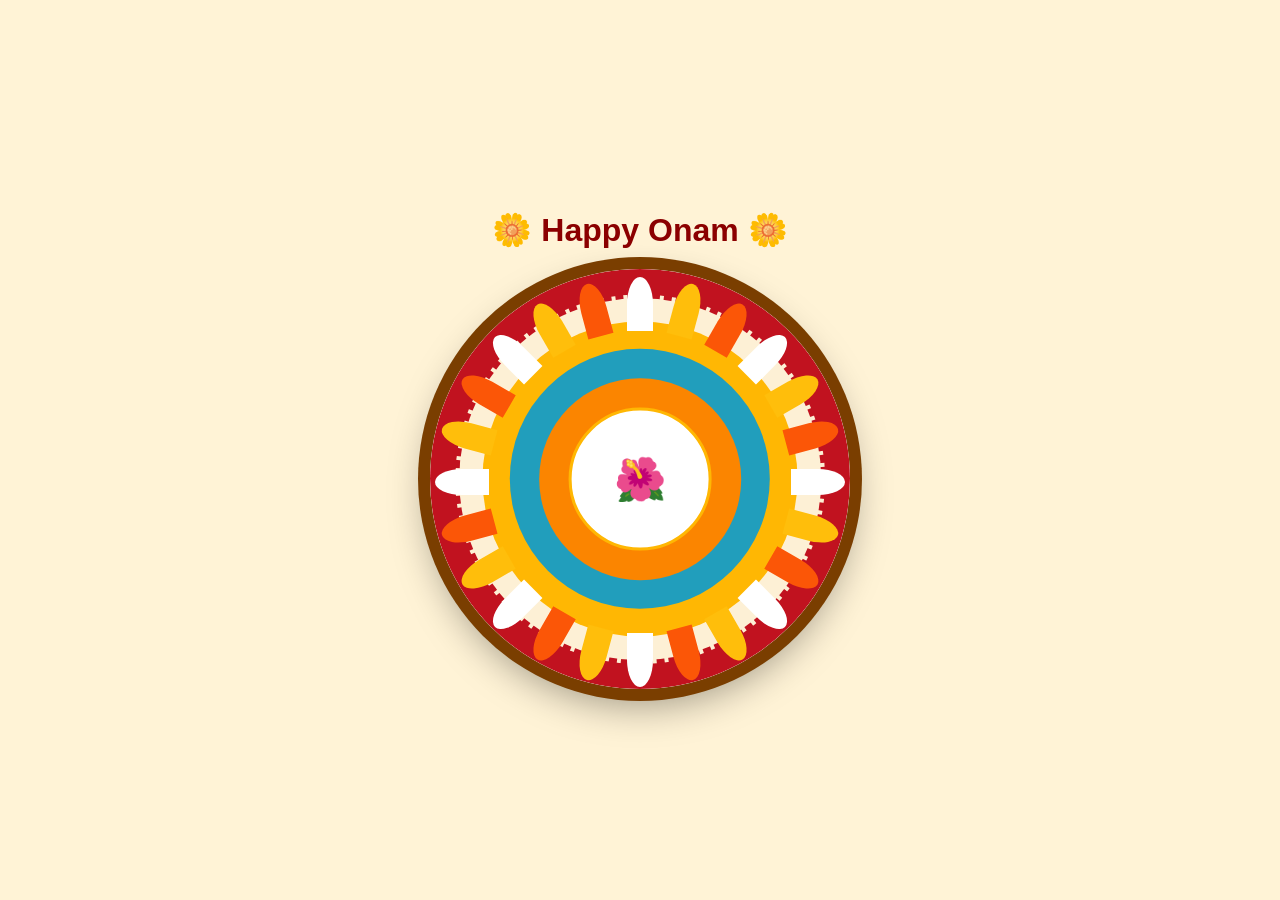
==== pookalam.html @ dd753506 "code a pookalam submission" ====
<!DOCTYPE html>
<html lang="en">
<head>
<meta charset="UTF-8">
<meta name="viewport" content="width=device-width, initial-scale=1.0">
<title>Happy Onam</title>
<style>
    * { margin: 0; padding: 0; box-sizing: border-box; }
  body {
    background: #FFF3D6;
    height: 100vh;
    display: flex;
    flex-direction: column;
    justify-content: center;
    align-items: center;
    font-family: Arial, sans-serif;
  }
  h1 {
    color: #8B0000;
    margin-bottom: 20px;
    font-size: 32px;
  }
  .pookalam {
    width: 420px;
    height: 420px;
    border-radius: 50%;
    position: relative;
    background: #fff;
    box-shadow: 0 0 0 12px #7a3e00, 0 15px 40px rgba(0,0,0,0.4);
    overflow: hidden;
  }
  .layer {
    position: absolute;
    border-radius: 50%;
    top: 50%;
    left: 50%;
    transform: translate(-50%, -50%);
  }
  .l1 { width: 100%; height: 100%; background: #C1121F; }
  .l2 { width: 88%; height: 88%; background: #FDF0D5; border: 4px dashed #C1121F; }
  .l3 { width: 75%; height: 75%; background: #FFB703; }
  .l4 { width: 62%; height: 62%; background: #219EBC; }
  .l5 { width: 48%; height: 48%; background: #FB8500; }
  .l6 { width: 34%; height: 34%; background: #fff; display: flex; align-items: center; justify-content: center; font-size: 42px; border: 3px solid #FFB703; }
  
  .petals {
    position: absolute;
    width: 100%;
    height: 100%;
    top: 0; left: 0;
  }
  .petals i {
    position: absolute;
    width: 26px;
    height: 54px;
    background: white;
    left: 50%;
    top: 2%;
    border-radius: 100% 100% 0 0;
    transform-origin: 50% 205px;
  }
</style>
</head>
<body>

<h1>🌼 Happy Onam 🌼</h1>

<div class="pookalam">
  <div class="layer l1"></div>
  <div class="layer l2"></div>
  <div class="layer l3"></div>
  <div class="layer l4"></div>
  <div class="layer l5"></div>
  <div class="layer l6">🌺</div>
  <div class="petals" id="petals"></div>
</div>

<script>
  const box = document.getElementById('petals');
  const colors = ['#ffffff', '#ffbe0b', '#fb5607'];
  for (let i = 0; i < 24; i++) {
    let p = document.createElement('i');
    p.style.transform = `translateX(-50%) rotate(${i * 15}deg)`;
    p.style.background = colors[i % 3];
    box.appendChild(p);
  }
</script>

</body>
</html>
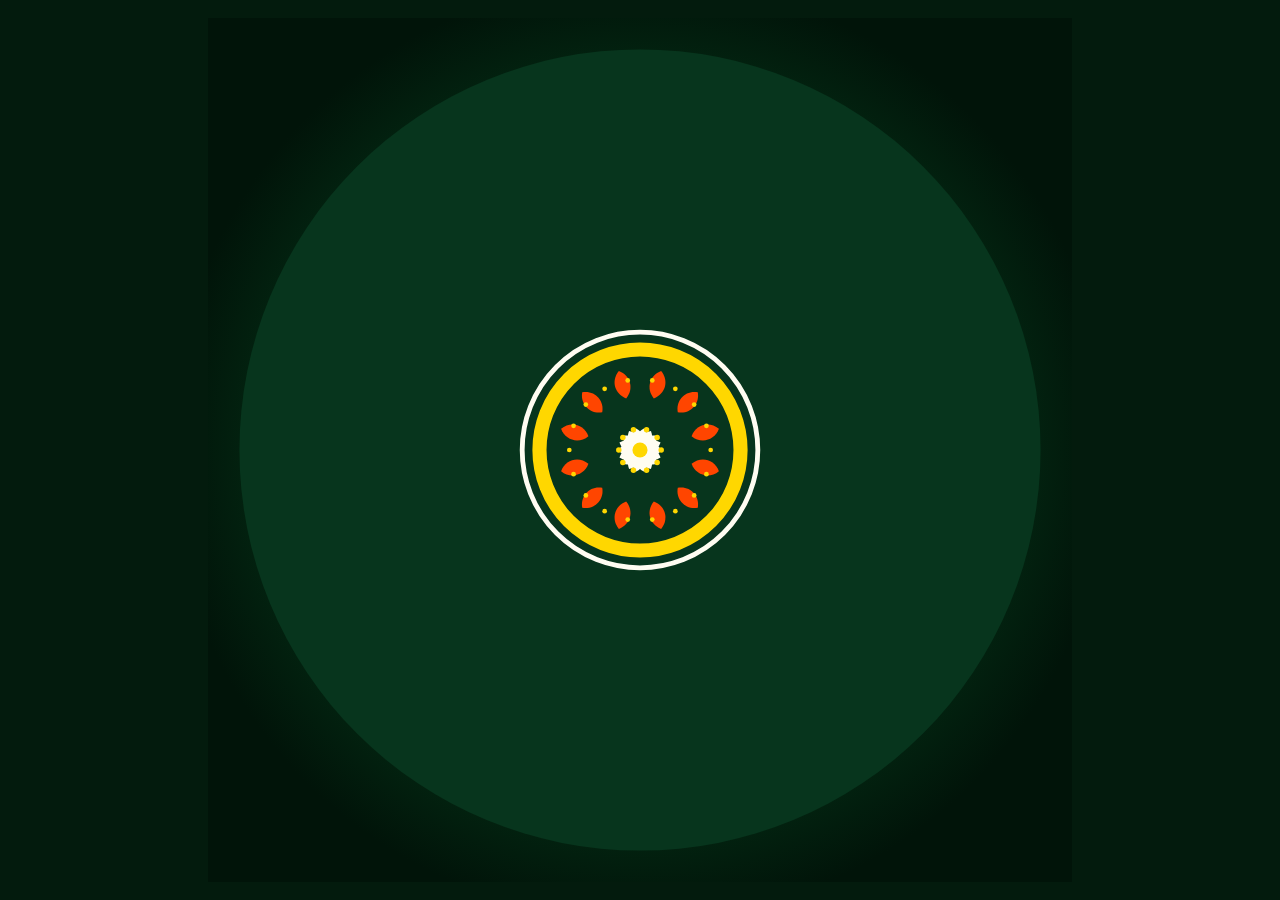
==== commit 89d8b92c: "My Code-A-Pookalam 2026 submission" ====
--- a/pookalam.html
+++ b/pookalam.html
@@ -1,90 +1,14 @@
 <!DOCTYPE html>
 <html lang="en">
 <head>
-<meta charset="UTF-8">
-<meta name="viewport" content="width=device-width, initial-scale=1.0">
-<title>Happy Onam</title>
-<style>
-    * { margin: 0; padding: 0; box-sizing: border-box; }
-  body {
-    background: #FFF3D6;
-    height: 100vh;
-    display: flex;
-    flex-direction: column;
-    justify-content: center;
-    align-items: center;
-    font-family: Arial, sans-serif;
-  }
-  h1 {
-    color: #8B0000;
-    margin-bottom: 20px;
-    font-size: 32px;
-  }
-  .pookalam {
-    width: 420px;
-    height: 420px;
-    border-radius: 50%;
-    position: relative;
-    background: #fff;
-    box-shadow: 0 0 0 12px #7a3e00, 0 15px 40px rgba(0,0,0,0.4);
-    overflow: hidden;
-  }
-  .layer {
-    position: absolute;
-    border-radius: 50%;
-    top: 50%;
-    left: 50%;
-    transform: translate(-50%, -50%);
-  }
-  .l1 { width: 100%; height: 100%; background: #C1121F; }
-  .l2 { width: 88%; height: 88%; background: #FDF0D5; border: 4px dashed #C1121F; }
-  .l3 { width: 75%; height: 75%; background: #FFB703; }
-  .l4 { width: 62%; height: 62%; background: #219EBC; }
-  .l5 { width: 48%; height: 48%; background: #FB8500; }
-  .l6 { width: 34%; height: 34%; background: #fff; display: flex; align-items: center; justify-content: center; font-size: 42px; border: 3px solid #FFB703; }
-  
-  .petals {
-    position: absolute;
-    width: 100%;
-    height: 100%;
-    top: 0; left: 0;
-  }
-  .petals i {
-    position: absolute;
-    width: 26px;
-    height: 54px;
-    background: white;
-    left: 50%;
-    top: 2%;
-    border-radius: 100% 100% 0 0;
-    transform-origin: 50% 205px;
-  }
-</style>
+    <meta charset="UTF-8">
+    <meta name="viewport" content="width=device-width, initial-scale=1.0">
+    <title>code-a-pookalam</title>
+    <link rel="stylesheet" href="style.css">
 </head>
 <body>
 
-<h1>🌼 Happy Onam 🌼</h1>
-
-<div class="pookalam">
-  <div class="layer l1"></div>
-  <div class="layer l2"></div>
-  <div class="layer l3"></div>
-  <div class="layer l4"></div>
-  <div class="layer l5"></div>
-  <div class="layer l6">🌺</div>
-  <div class="petals" id="petals"></div>
-</div>
-
-<script>
-  const box = document.getElementById('petals');
-  const colors = ['#ffffff', '#ffbe0b', '#fb5607'];
-  for (let i = 0; i < 24; i++) {
-    let p = document.createElement('i');
-    p.style.transform = `translateX(-50%) rotate(${i * 15}deg)`;
-    p.style.background = colors[i % 3];
-    box.appendChild(p);
-  }
-</script>
-
+    <canvas id="pookalam"></canvas>
+    <script src="script.js"></script>
 </body>
 </html>
--- a/style.css
+++ b/style.css
@@ -0,0 +1,25 @@
+* {
+    box-sizing: border-box;
+}
+
+html,
+body {
+    margin: 0;
+    width: 100%;
+    height: 100%;
+}
+
+body {
+    background: #031b0d;
+    display: flex;
+    justify-content: center;
+    align-items: center;
+    overflow: hidden;
+}
+
+canvas {
+    display: block;
+    width: min(96vw, 96vh);
+    height: min(96vw, 96vh);
+    aspect-ratio: 1 / 1;
+}
